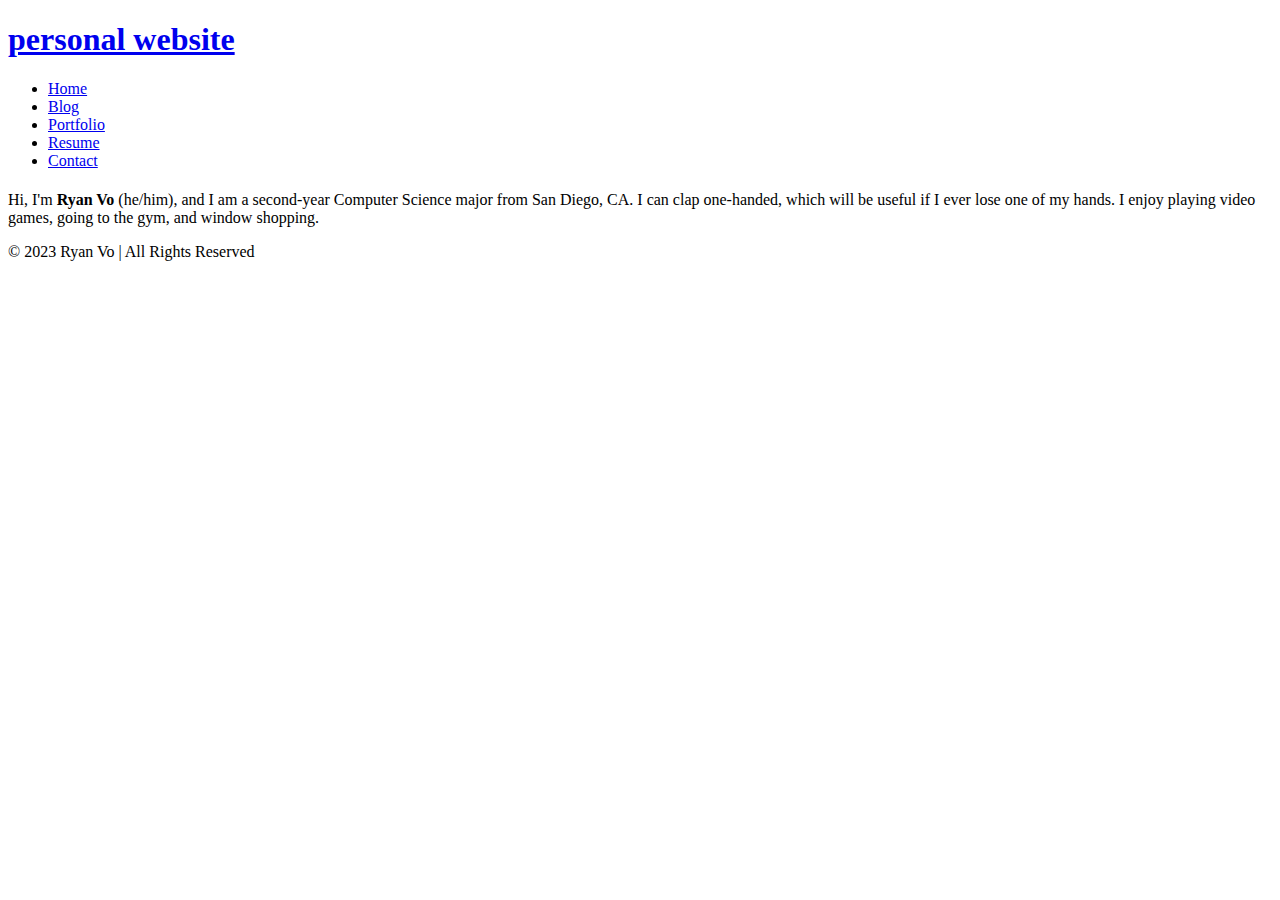
==== index.html @ 92ade451 "Create nav bar with lists and links" ====
<!DOCTYPE html>
<html lang="en">
<head>
    <meta charset="UTF-8">
    <meta http-equiv="X-UA-Compatible" content="IE=edge">
    <meta name="viewport" content="width=device-width, initial-scale=1.0">
    <title>Ryan's Website</title>
</head>
<body>
    <nav class="navbar">
        <h1 class="logo">
            <a href="index.html">personal website</a>
        </h1>
        <ul class="nav-list">
            <li><a href="index.html">Home</a></li>
            <li><a href="blog.html">Blog</a></li>
            <li><a href="portfolio.html">Portfolio</a></li>
            <li><a href="resume.html">Resume</a></li>
            <li><a href="contact.html">Contact</a></li>

        </ul>
    </nav>
    <main>
        <h1 class="index"></h1>
        <div class="about">
            <div class="about-image"></div>
            <div class="about-text">
                <p>
                    Hi, I'm <strong>Ryan Vo</strong> (he/him), and I am a second-year Computer Science 
                    major from San Diego, CA. I can clap one-handed, which will be useful 
                    if I ever lose one of my hands. I enjoy playing video games, going to 
                    the gym, and window shopping.
                </p>
            </div>
        </div>

    </main>
    <footer class="footer">
        © 2023 Ryan Vo | All Rights Reserved
    </footer>
</body>
</html>
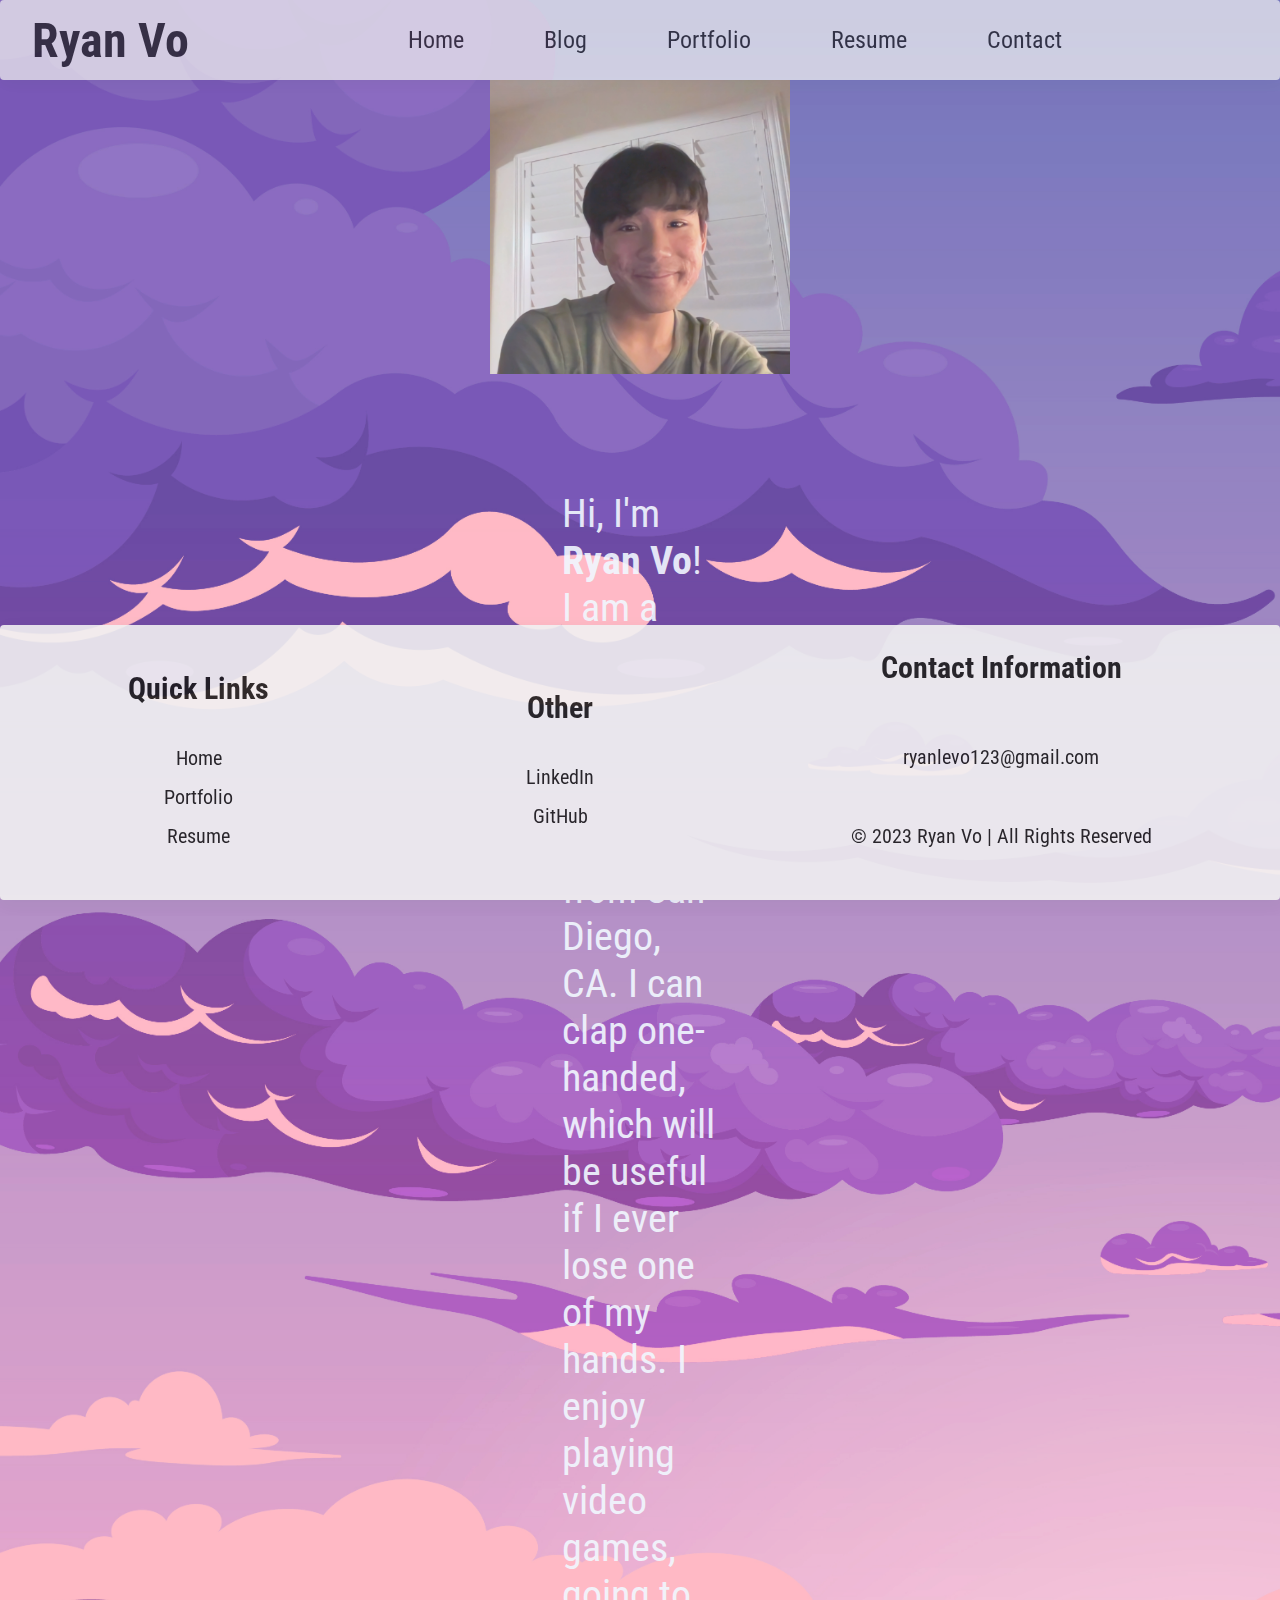
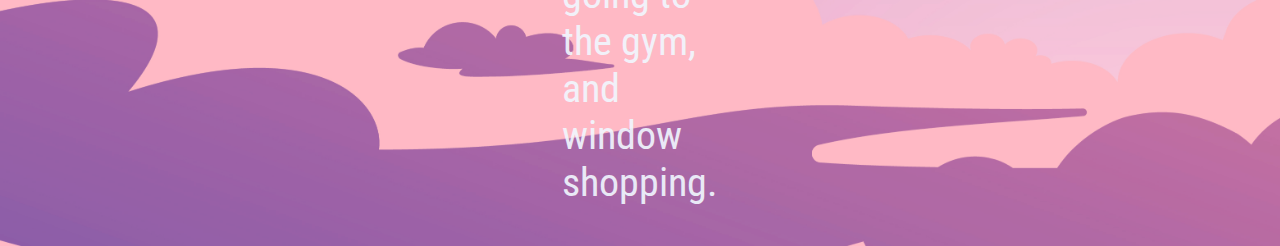
==== commit c21d4bc1: "Adjust CSS on all .html's" ====
--- a/index.html
+++ b/index.html
@@ -4,39 +4,52 @@
     <meta charset="UTF-8">
     <meta http-equiv="X-UA-Compatible" content="IE=edge">
     <meta name="viewport" content="width=device-width, initial-scale=1.0">
-    <title>Ryan's Website</title>
+    <link rel="stylesheet" href="style.css">
+    <title>Ryan Vo's Portfolio</title>
 </head>
-<body>
-    <nav class="navbar">
-        <h1 class="logo">
-            <a href="index.html">personal website</a>
-        </h1>
-        <ul class="nav-list">
-            <li><a href="index.html">Home</a></li>
-            <li><a href="blog.html">Blog</a></li>
-            <li><a href="portfolio.html">Portfolio</a></li>
-            <li><a href="resume.html">Resume</a></li>
-            <li><a href="contact.html">Contact</a></li>
-
-        </ul>
-    </nav>
-    <main>
-        <h1 class="index"></h1>
-        <div class="about">
-            <div class="about-image"></div>
-            <div class="about-text">
-                <p>
-                    Hi, I'm <strong>Ryan Vo</strong> (he/him), and I am a second-year Computer Science 
-                    major from San Diego, CA. I can clap one-handed, which will be useful 
-                    if I ever lose one of my hands. I enjoy playing video games, going to 
-                    the gym, and window shopping.
-                </p>
+    <body>
+        <header id="navbar">
+            <h1 id="name">Ryan Vo</h1>
+            <nav id="navbar-links"> 
+                <a class="home" href="/index.html">Home</a>
+                <a class="blog" href="/blog.html">Blog</a>
+                <a class="portfolio" href="/portfolio.html">Portfolio</a>
+                <a class="resume" href="/resume.html">Resume</a>
+                <a class="contact" href="/contact.html">Contact</a>
+            </nav>
+        </header>
+        <main>
+            <div class="about">
+                <div class="about-image">
+                    <img src="/me.jpg" width="300px">
+                </div>
+                <div class="about-text">
+                    <p>
+                        Hi, I'm <strong>Ryan Vo</strong>! I am a second-year Computer Science 
+                        major from San Diego, CA. I can clap one-handed, which will be useful 
+                        if I ever lose one of my hands. I enjoy playing video games, going to 
+                        the gym, and window shopping.
+                    </p>
+                </div>
             </div>
-        </div>
-
-    </main>
-    <footer class="footer">
-        © 2023 Ryan Vo | All Rights Reserved
-    </footer>
-</body>
+        </main>
+        <footer>
+            <div class="quicklinks">
+                <h2>Quick Links</h2>
+                <a class="home" href="/index.html">Home</a>
+                <a class="portfolio" href="/portfolio.html">Portfolio</a>
+                <a class="resume" href="/resume.html">Resume</a>
+            </div>
+            <div class="other">
+                <h2>Other</h2>
+                <a class="linkedin" href="https://www.linkedin.com/in/ryanlevo/">LinkedIn</a>
+                <a class="github" href="https://github.com/ryyyvo">GitHub</a>
+            </div>
+            <div class="contactinfo">
+                <h2>Contact Information</h2>
+                <p>ryanlevo123@gmail.com</p>
+                <p>© 2023 Ryan Vo | All Rights Reserved</p>
+            </div>
+        </footer>
+    </body>
 </html>--- a/style.css
+++ b/style.css
@@ -0,0 +1,100 @@
+@import url('https://fonts.googleapis.com/css2?family=Roboto+Condensed&display=swap');
+
+
+html, body {
+    min-height: 100vh;
+    display: flex;
+    margin: 0;
+    flex-direction: column;
+    background-image: url("purple_clouds.jpg");
+    background-size: cover;
+    opacity: 0.90;
+    font-family: 'Roboto Condensed', sans-serif;
+}
+
+#navbar { 
+    display:flex;
+    flex-wrap: wrap;
+    align-content: center;
+    position: fixed;
+    width: 100%;
+    height: 5rem;
+    font-size: 24px;
+    background-color: rgb(240, 240, 240);
+    margin-bottom: 1rem;
+    box-shadow: 2px 4px 16px rgba(0,0,0,.06);
+    border-radius: 4px;
+    opacity: 0.80;
+}
+
+#name {
+    margin-left: 2rem;
+}
+
+#navbar-links {
+    display: flex;
+    flex:1;
+    flex-direction: row;
+    align-items: center;
+    justify-content: center;
+    gap: 5rem;
+}
+
+footer {
+    display: flex;
+    flex-wrap: wrap;
+    justify-content: space-around;
+    background-color: rgb(240, 240, 240);
+    font-size: 20px;
+    position: fixed;
+    bottom: 0;
+    width: 100%;
+    height: auto;
+    margin-top: auto;
+    box-shadow: 2px 4px 16px rgba(0,0,0,.06);
+    border-radius: 4px;
+}
+
+footer div{
+    display: flex;
+    flex-direction: column;
+    flex-wrap: wrap;
+    align-items: center;
+    justify-content: center;
+    flex: 1 1 auto;
+    margin-bottom: 2rem;
+    gap: 15px
+}
+
+a {
+    color:inherit;
+    text-decoration: none;
+}
+
+a:visited {
+    text-decoration: none;
+}
+
+a:hover {
+    text-decoration:underline;
+}
+
+.about {
+    display: flex;
+    flex-wrap: wrap;
+    margin-top: auto;
+    justify-content: center;
+    
+}
+
+.about-text p {
+    font-size: 2.5rem;
+    color: aliceblue;
+    margin-top: 7rem;
+    margin-right: 40rem;
+    margin-left: 40rem;
+}
+
+.about-image {
+    margin-top: 5rem;
+}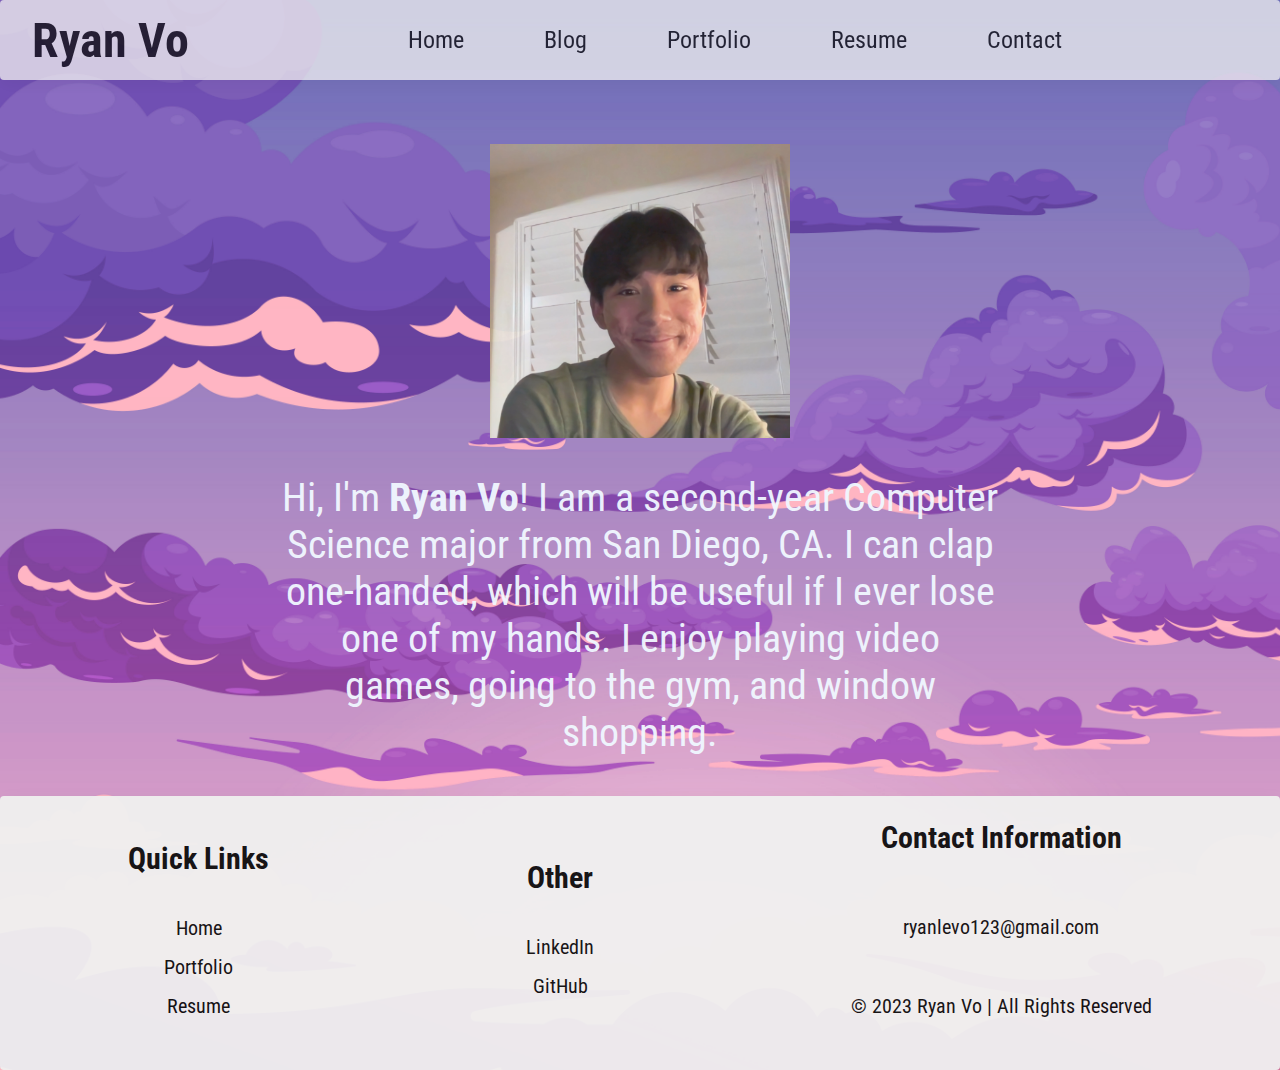
==== commit 4026744c: "More CSS adjustments" ====
--- a/index.html
+++ b/index.html
@@ -21,7 +21,7 @@
         <main>
             <div class="about">
                 <div class="about-image">
-                    <img src="/me.jpg" width="300px">
+                    <img src="/me.jpg" width="300px" alt="Me">
                 </div>
                 <div class="about-text">
                     <p>
--- a/style.css
+++ b/style.css
@@ -8,7 +8,7 @@
     flex-direction: column;
     background-image: url("purple_clouds.jpg");
     background-size: cover;
-    opacity: 0.90;
+    opacity: 0.95;
     font-family: 'Roboto Condensed', sans-serif;
 }
 
@@ -46,7 +46,6 @@
     justify-content: space-around;
     background-color: rgb(240, 240, 240);
     font-size: 20px;
-    position: fixed;
     bottom: 0;
     width: 100%;
     height: auto;
@@ -81,20 +80,20 @@
 
 .about {
     display: flex;
-    flex-wrap: wrap;
-    margin-top: auto;
     justify-content: center;
-    
+    align-items: center;
+    flex-direction: column;
+    margin-top: 5rem;
 }
 
 .about-text p {
+    text-align: center;
     font-size: 2.5rem;
     color: aliceblue;
-    margin-top: 7rem;
-    margin-right: 40rem;
-    margin-left: 40rem;
+    margin-top: 2rem;
+    width: 45rem;
 }
 
 .about-image {
-    margin-top: 5rem;
+    margin-top: 4rem;
 }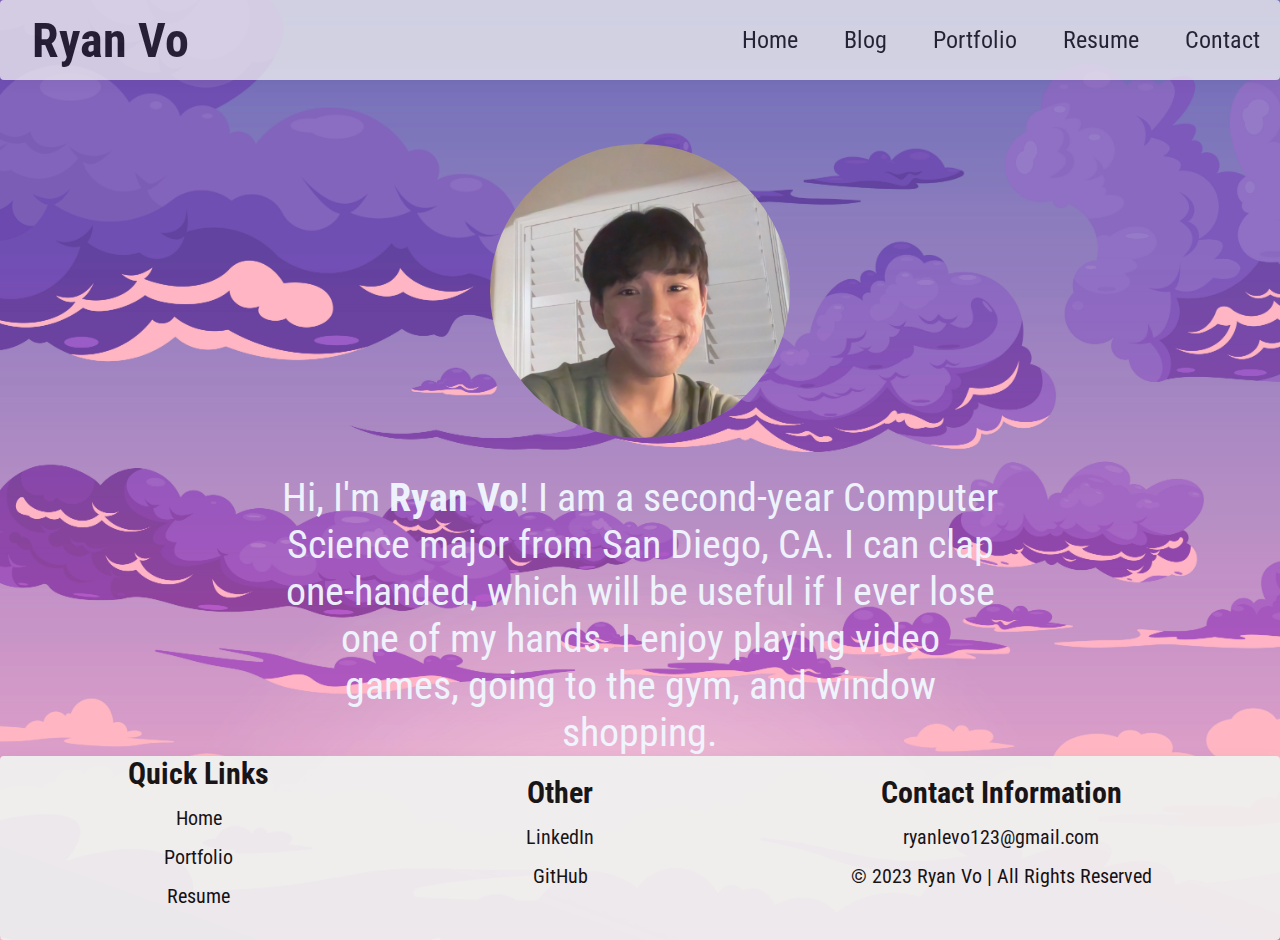
==== commit 7da2b37c: "Massive changes to structure of html and css for navbar" ====
--- a/index.html
+++ b/index.html
@@ -8,14 +8,16 @@
     <title>Ryan Vo's Portfolio</title>
 </head>
     <body>
-        <header id="navbar">
-            <h1 id="name">Ryan Vo</h1>
-            <nav id="navbar-links"> 
-                <a class="home" href="/index.html">Home</a>
-                <a class="blog" href="/blog.html">Blog</a>
-                <a class="portfolio" href="/portfolio.html">Portfolio</a>
-                <a class="resume" href="/resume.html">Resume</a>
-                <a class="contact" href="/contact.html">Contact</a>
+        <header>
+            <a href="/index.html"><h1 id="name">Ryan Vo</h1></a>
+            <nav>
+                <ul class="nav_links">
+                    <li><a class="home" href="/index.html">Home</a></li>
+                    <li><a class="blog" href="/blog.html">Blog</a></li>
+                    <li><a class="portfolio" href="/portfolio.html">Portfolio</a></li>
+                    <li><a class="resume" href="/resume.html">Resume</a></li>
+                    <li><a class="contact" href="/contact.html">Contact</a></li>
+                </ul> 
             </nav>
         </header>
         <main>
--- a/style.css
+++ b/style.css
@@ -1,43 +1,62 @@
 @import url('https://fonts.googleapis.com/css2?family=Roboto+Condensed&display=swap');
 
+* {
+    box-sizing: border-box;
+    margin: 0;
+    padding: 0;
+}
 
 html, body {
-    min-height: 100vh;
-    display: flex;
-    margin: 0;
-    flex-direction: column;
+    
     background-image: url("purple_clouds.jpg");
     background-size: cover;
     opacity: 0.95;
     font-family: 'Roboto Condensed', sans-serif;
 }
 
-#navbar { 
-    display:flex;
-    flex-wrap: wrap;
-    align-content: center;
+body { 
+    min-height: 100vh;
+    display: flex;
+    flex-direction: column;
+}
+
+li, a, button {
+    text-decoration: none;
+}
+
+header { 
+    display: flex;
+    justify-content: space-between;
+    align-items: center;
     position: fixed;
     width: 100%;
     height: 5rem;
     font-size: 24px;
     background-color: rgb(240, 240, 240);
-    margin-bottom: 1rem;
     box-shadow: 2px 4px 16px rgba(0,0,0,.06);
     border-radius: 4px;
     opacity: 0.80;
 }
 
+.nav_links {
+    list-style: none;
+}
+
+.nav_links li {
+    display: inline-block;
+    padding: 0px 20px;
+}
+
+.nav_links li a {
+    transition: all 0.3s ease 0s;
+}
+
+.nav_links li a:hover {
+    color: #a67bb3;
+}
+
 #name {
     margin-left: 2rem;
-}
-
-#navbar-links {
-    display: flex;
-    flex:1;
-    flex-direction: row;
-    align-items: center;
-    justify-content: center;
-    gap: 5rem;
 }
 
 footer {
@@ -96,4 +115,15 @@
 
 .about-image {
     margin-top: 4rem;
+}
+
+img {
+    border-radius: 50%;
+    transition: 750ms;
+}
+
+img:hover,
+img:focus {
+    width: 350px;
+    
 }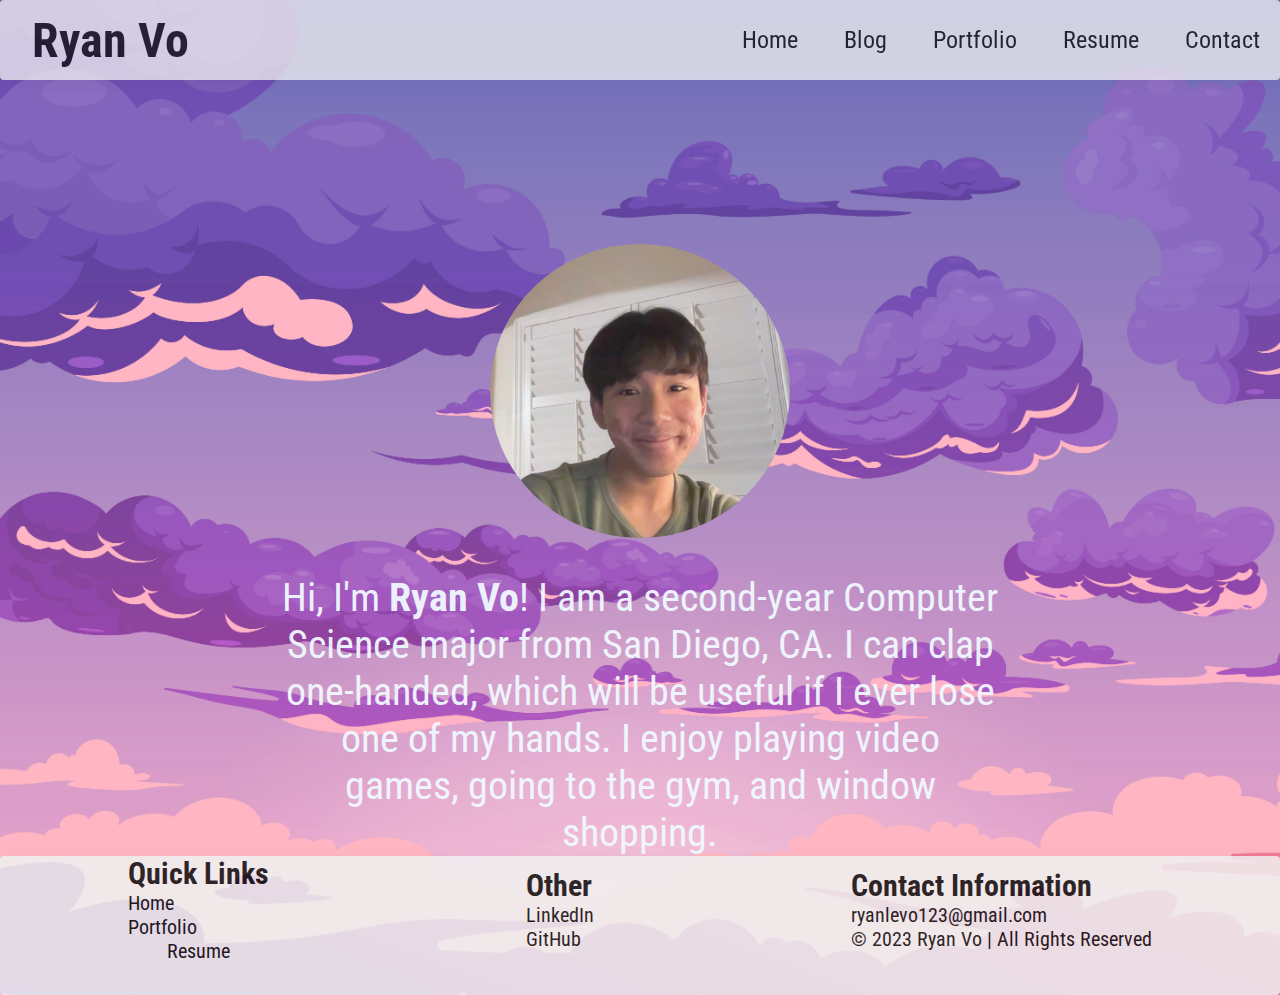
==== commit 60ab7cd3: "Established main style.css file, refactored html pages and style.css" ====
--- a/index.html
+++ b/index.html
@@ -36,21 +36,31 @@
             </div>
         </main>
         <footer>
-            <div class="quicklinks">
-                <h2>Quick Links</h2>
-                <a class="home" href="/index.html">Home</a>
-                <a class="portfolio" href="/portfolio.html">Portfolio</a>
-                <a class="resume" href="/resume.html">Resume</a>
+            <div >
+                <ul class="quicklinks">
+                    <h2>Quick Links</h2>
+                    <li><a class="home" href="/index.html">Home</a></li>
+                    <li><a class="portfolio" href="/portfolio.html">Portfolio</a></li>   
+                    <li><a class="resume" href="/resume.html">Resume</a></li>   
+                </ul>
             </div>
-            <div class="other">
-                <h2>Other</h2>
-                <a class="linkedin" href="https://www.linkedin.com/in/ryanlevo/">LinkedIn</a>
-                <a class="github" href="https://github.com/ryyyvo">GitHub</a>
+            <div >
+                <ul class="other">
+                    <h2>Other</h2>
+                    <li><a class="linkedin" href="https://www.linkedin.com/in/ryanlevo/">LinkedIn</a></li>
+                    <li><a class="github" href="https://github.com/ryyyvo">GitHub</a></li>    
+                </ul> 
             </div>
-            <div class="contactinfo">
-                <h2>Contact Information</h2>
-                <p>ryanlevo123@gmail.com</p>
-                <p>© 2023 Ryan Vo | All Rights Reserved</p>
+            <div>
+                <ul class="contactinfo"> 
+                    <h2>Contact Information</h2>
+                    <li>
+                        <p>ryanlevo123@gmail.com</p>
+                    </li>
+                    <li>
+                        <p>© 2023 Ryan Vo | All Rights Reserved</p>
+                    </li>
+                </ul>
             </div>
         </footer>
     </body>
--- a/style.css
+++ b/style.css
@@ -38,7 +38,7 @@
     opacity: 0.80;
 }
 
-.nav_links {
+ul {
     list-style: none;
 }
 
@@ -47,11 +47,11 @@
     padding: 0px 20px;
 }
 
-.nav_links li a {
+li a {
     transition: all 0.3s ease 0s;
 }
 
-.nav_links li a:hover {
+li a:hover {
     color: #a67bb3;
 }
 
@@ -59,42 +59,15 @@
     margin-left: 2rem;
 }
 
-footer {
-    display: flex;
-    flex-wrap: wrap;
-    justify-content: space-around;
-    background-color: rgb(240, 240, 240);
-    font-size: 20px;
-    bottom: 0;
-    width: 100%;
-    height: auto;
-    margin-top: auto;
-    box-shadow: 2px 4px 16px rgba(0,0,0,.06);
-    border-radius: 4px;
-}
-
-footer div{
+main {
+    margin-top: 100px;
     display: flex;
     flex-direction: column;
-    flex-wrap: wrap;
     align-items: center;
-    justify-content: center;
-    flex: 1 1 auto;
-    margin-bottom: 2rem;
-    gap: 15px
-}
-
-a {
-    color:inherit;
-    text-decoration: none;
-}
-
-a:visited {
-    text-decoration: none;
-}
-
-a:hover {
-    text-decoration:underline;
+    overflow-y: scroll;
+    -webkit-overflow-scrolling: touch;
+    flex: auto;
+    color: aliceblue;
 }
 
 .about {
@@ -117,6 +90,102 @@
     margin-top: 4rem;
 }
 
+.contact {
+    display: flex;
+    align-items: center;
+    flex-direction: column;
+}
+
+.contact form{
+    display: flex;
+    align-items:baseline;
+    flex-direction: column;
+}
+
+.contact #send-message{
+  background-color:#a67bb3;
+  border-radius: 8px;
+  border-style: none;
+  color: #FFFFFF;
+  cursor: pointer;
+  font-family: 'Roboto Condensed', sans-serif;
+  font-size: 14px;
+  height: 40px;
+  padding: 10px 16px;
+  text-align: center;
+  margin-top: 0.5rem;
+}
+
+.contact #send-message:hover,
+.contact #send-message:focus {
+  background-color: #cea2da;
+}
+
+.personal-website {
+    font-size: 1.2rem;
+}
+
+.resume {
+    flex: none;
+    display: flex;
+    justify-content: space-evenly;
+    /* width: 1000px; */
+}
+
+#resume-imbed {
+    /* width:50%; */
+    align-self: center;
+}
+
+#resume-section {
+    /* width: 50%; */
+    /* justify-content: center; */
+}
+
+#resume-download { 
+    color: rgb(90, 90, 200);
+}
+
+footer {
+    display: flex;
+    flex: none;
+    flex-wrap: wrap;
+    justify-content: space-around;
+    bottom: 0;
+    margin-top: auto;
+    opacity: 0.9;
+    background-color: rgb(240, 240, 240);
+    font-size: 20px;
+    box-shadow: 2px 4px 16px rgba(0,0,0,.06);
+    border-radius: 4px;
+}
+
+footer div{
+    display: flex;
+    flex-direction: column;
+    flex-wrap: wrap;
+    align-items: center;
+    justify-content: center;
+    flex: 1 1 auto;
+    margin-bottom: 2rem;
+    gap: 15px
+}
+
+
+
+a {
+    color:inherit;
+    text-decoration: none;
+}
+
+a:visited {
+    text-decoration: none;
+}
+
+a:hover {
+    text-decoration:underline;
+}
+
 img {
     border-radius: 50%;
     transition: 750ms;
@@ -125,5 +194,4 @@
 img:hover,
 img:focus {
     width: 350px;
-    
-}+}
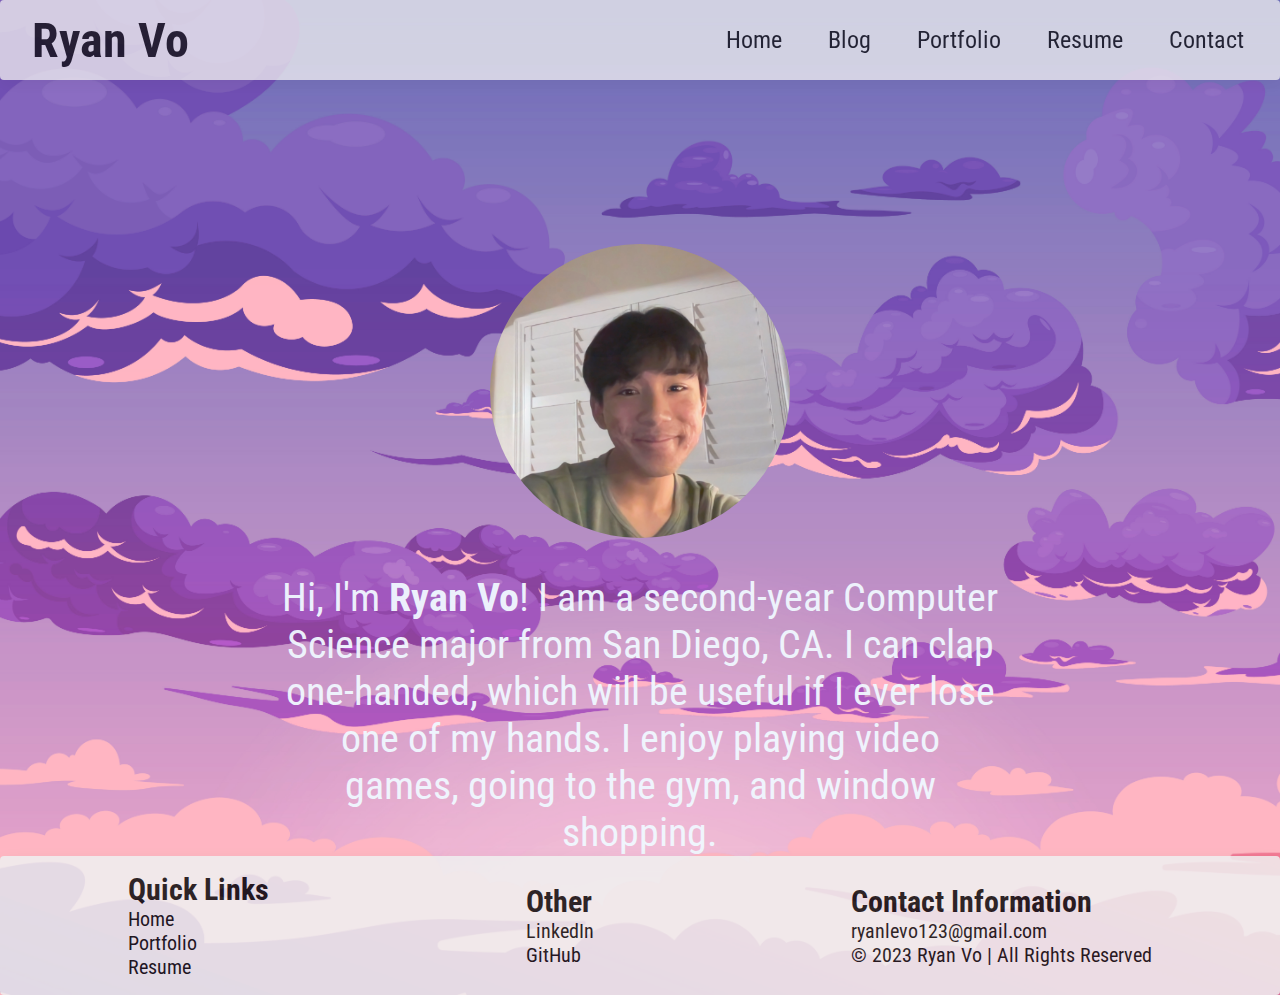
==== commit b77e0a1e: "Finishing touches on styling" ====
--- a/index.html
+++ b/index.html
@@ -36,15 +36,15 @@
             </div>
         </main>
         <footer>
-            <div >
+            <div>
                 <ul class="quicklinks">
                     <h2>Quick Links</h2>
                     <li><a class="home" href="/index.html">Home</a></li>
                     <li><a class="portfolio" href="/portfolio.html">Portfolio</a></li>   
-                    <li><a class="resume" href="/resume.html">Resume</a></li>   
+                    <li><a class="resume-link" href="/resume.html">Resume</a></li>   
                 </ul>
             </div>
-            <div >
+            <div>
                 <ul class="other">
                     <h2>Other</h2>
                     <li><a class="linkedin" href="https://www.linkedin.com/in/ryanlevo/">LinkedIn</a></li>
--- a/style.css
+++ b/style.css
@@ -38,6 +38,10 @@
     opacity: 0.80;
 }
 
+header nav {
+    margin-right: 1rem;
+}
+
 ul {
     list-style: none;
 }
@@ -47,10 +51,14 @@
     padding: 0px 20px;
 }
 
+.project-details a,
+#name,
 li a {
     transition: all 0.3s ease 0s;
 }
 
+.project-details a:hover,
+#name:hover,
 li a:hover {
     color: #a67bb3;
 }
@@ -129,17 +137,28 @@
     flex: none;
     display: flex;
     justify-content: space-evenly;
-    /* width: 1000px; */
-}
-
-#resume-imbed {
-    /* width:50%; */
-    align-self: center;
+    width: 100%;
+}
+
+#resume-embed p{
+    margin-top: 1rem
 }
 
 #resume-section {
-    /* width: 50%; */
-    /* justify-content: center; */
+    display: flex;
+    flex-direction: column;
+}
+
+#resume-section section{
+    display: flex;
+    flex-direction: column;
+    align-items: center;
+    margin-top: 1rem;
+    margin-bottom: 1rem;
+}
+
+#resume-section section ul{
+    list-style:circle;
 }
 
 #resume-download { 
@@ -148,9 +167,9 @@
 
 footer {
     display: flex;
-    flex: none;
+    justify-content: space-between;
+    align-items: center;
     flex-wrap: wrap;
-    justify-content: space-around;
     bottom: 0;
     margin-top: auto;
     opacity: 0.9;
@@ -165,13 +184,13 @@
     flex-direction: column;
     flex-wrap: wrap;
     align-items: center;
-    justify-content: center;
     flex: 1 1 auto;
-    margin-bottom: 2rem;
-    gap: 15px
-}
-
-
+}
+
+footer div ul{
+    margin-top: 1rem;
+    margin-bottom: 1rem;
+}
 
 a {
     color:inherit;
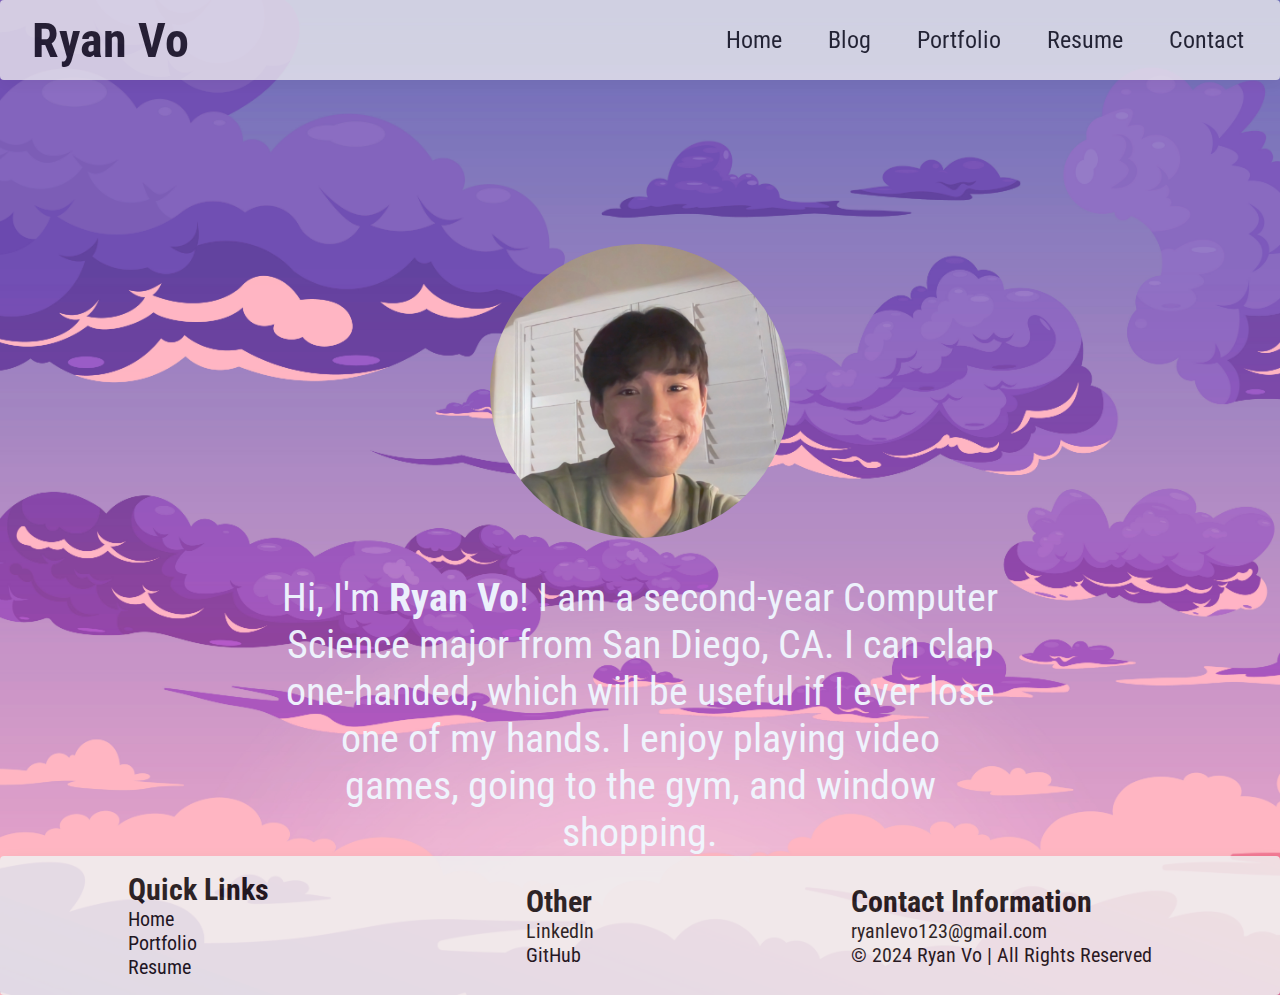
==== commit 4634286f: "Update year from 2023 to 2024" ====
--- a/index.html
+++ b/index.html
@@ -58,7 +58,7 @@
                         <p>ryanlevo123@gmail.com</p>
                     </li>
                     <li>
-                        <p>© 2023 Ryan Vo | All Rights Reserved</p>
+                        <p>© 2024 Ryan Vo | All Rights Reserved</p>
                     </li>
                 </ul>
             </div>
--- a/style.css
+++ b/style.css
@@ -20,9 +20,6 @@
     flex-direction: column;
 }
 
-li, a, button {
-    text-decoration: none;
-}
 
 header { 
     display: flex;
@@ -42,6 +39,10 @@
     margin-right: 1rem;
 }
 
+li, a, button {
+    text-decoration: none;
+}
+
 ul {
     list-style: none;
 }
@@ -72,8 +73,6 @@
     display: flex;
     flex-direction: column;
     align-items: center;
-    overflow-y: scroll;
-    -webkit-overflow-scrolling: touch;
     flex: auto;
     color: aliceblue;
 }
